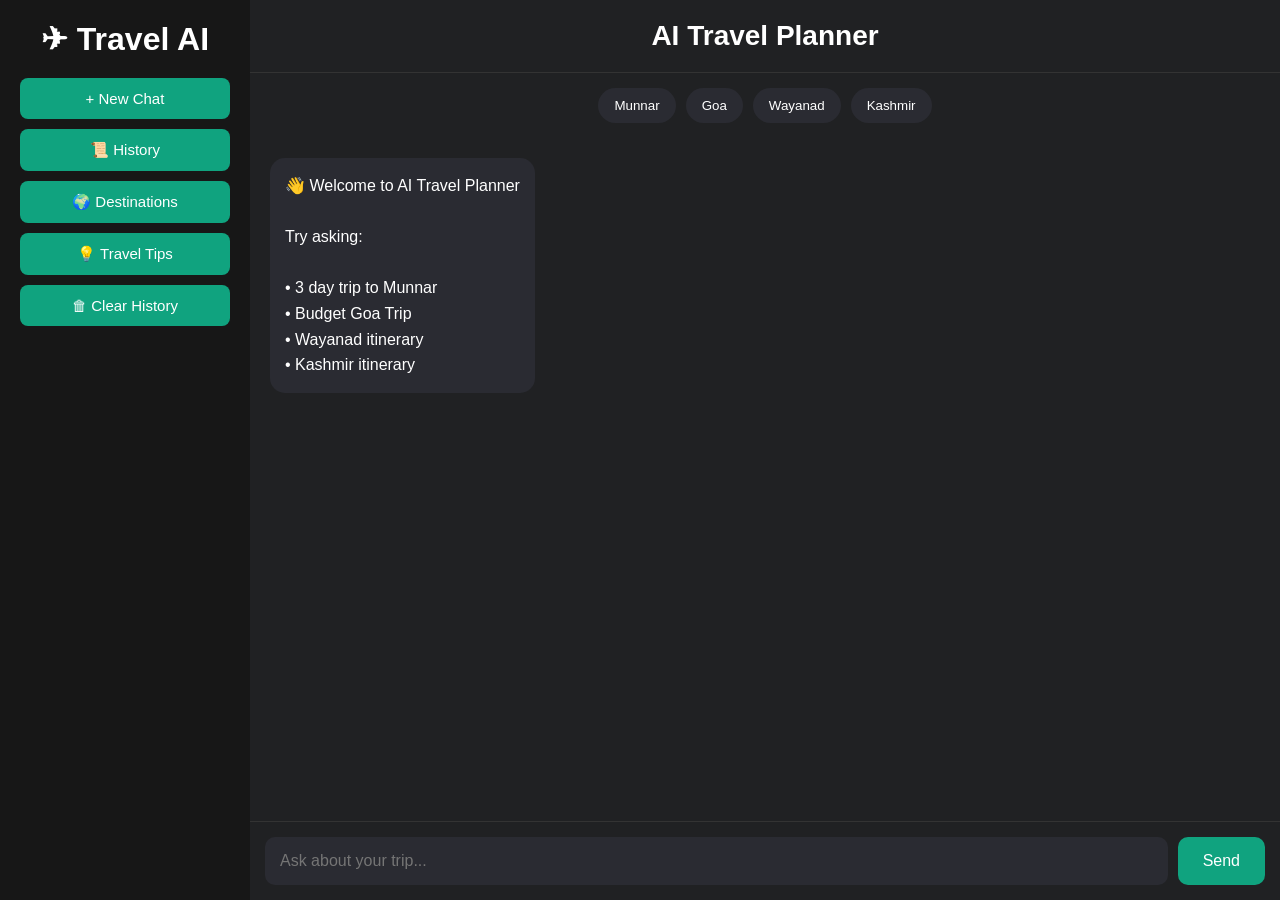
==== index.html @ 4ec8c65a "Travel AI Project" ====
<!DOCTYPE html>
<html lang="en">
<head>
    <meta charset="UTF-8">
    <meta name="viewport" content="width=device-width, initial-scale=1.0">
    <title>AI Travel Planner</title>
    <link rel="stylesheet" href="style.css">
</head>
<body>

    <div class="sidebar">

        <h1>✈ Travel AI</h1>

        <button onclick="newChat()">+ New Chat</button>
        <button onclick="loadHistory()">📜 History</button>
        <button onclick="showDestinations()">🌍 Destinations</button>
        <button onclick="showTips()">💡 Travel Tips</button>
        <button onclick="clearHistory()">🗑 Clear History</button>

    </div>

    <div class="main">

        <div class="header">
            AI Travel Planner
        </div>

        <div class="quick-prompts">

            <button onclick="quickPrompt('3 day trip to Munnar')">
                Munnar
            </button>

            <button onclick="quickPrompt('Budget Goa Trip')">
                Goa
            </button>

            <button onclick="quickPrompt('Wayanad itinerary')">
                Wayanad
            </button>

            <button onclick="quickPrompt('Kashmir itinerary')">
                Kashmir
            </button>

        </div>

        <div id="chatBox" class="chat-box"></div>

        <div class="input-area">

            <input
                type="text"
                id="userInput"
                placeholder="Ask about your trip..."
            >

            <button type="button" onclick="sendMessage()">
                Send
            </button>

        </div>

    </div>

    <script src="script.js"></script>

</body>
</html>
---- style.css ----
*{
    margin:0;
    padding:0;
    box-sizing:border-box;
    font-family:'Segoe UI',sans-serif;
}

body{
    display:flex;
    height:100vh;
    background:#202123;
    color:white;
}

/* Sidebar */

.sidebar{
    width:250px;
    background:#171717;
    padding:20px;
    display:flex;
    flex-direction:column;
}

.sidebar h1{
    margin-bottom:20px;
    text-align:center;
}

.sidebar button{
    padding:12px;
    margin-bottom:10px;
    border:none;
    border-radius:8px;
    background:#10a37f;
    color:white;
    cursor:pointer;
    font-size:15px;
}

.sidebar button:hover{
    background:#0d8a6b;
}

/* Main */

.main{
    flex:1;
    display:flex;
    flex-direction:column;
    height:100vh;
}

.header{
    text-align:center;
    padding:20px;
    font-size:28px;
    font-weight:bold;
    border-bottom:1px solid #333;
}

/* Quick Prompt Buttons */

.quick-prompts{
    display:flex;
    justify-content:center;
    gap:10px;
    flex-wrap:wrap;
    padding:15px;
}

.quick-prompts button{
    background:#2a2b32;
    color:white;
    border:none;
    padding:10px 16px;
    border-radius:20px;
    cursor:pointer;
    transition:0.3s;
}

.quick-prompts button:hover{
    background:#3a3b42;
}

/* Chat Box */

.chat-box{
    flex:1;
    overflow-y:auto;
    padding:20px;
}

/* User Message */

.user-message{
    text-align:right;
    margin-bottom:15px;
}

.user-message div{
    display:inline-block;
    background:#10a37f;
    color:white;
    padding:12px;
    border-radius:15px;
    max-width:70%;
    word-wrap:break-word;
}

/* Bot Message */

.bot-message{
    text-align:left;
    margin-bottom:15px;
}

.bot-message div{
    display:inline-block;
    background:#2a2b32;
    color:white;
    padding:15px;
    border-radius:15px;
    max-width:85%;
    line-height:1.6;
    word-wrap:break-word;
}

/* Input Area */

.input-area{
    display:flex;
    padding:15px;
    border-top:1px solid #333;
    background:#202123;
}

.input-area input{
    flex:1;
    padding:15px;
    border:none;
    border-radius:10px;
    background:#2a2b32;
    color:white;
    font-size:16px;
}

.input-area input:focus{
    outline:none;
}

.input-area button{
    margin-left:10px;
    padding:15px 25px;
    border:none;
    border-radius:10px;
    background:#10a37f;
    color:white;
    cursor:pointer;
    font-size:16px;
}

.input-area button:hover{
    background:#0d8a6b;
}

/* Destination Cards */

.destination-card{
    background:#2a2b32;
    padding:15px;
    margin-bottom:15px;
    border-radius:12px;
    border-left:4px solid #10a37f;
}

.destination-card h3{
    margin-bottom:8px;
}

.destination-card p{
    color:#cccccc;
}

/* Tips */

.tip-card{
    background:#2a2b32;
    padding:15px;
    margin-bottom:15px;
    border-radius:12px;
    border-left:4px solid orange;
}

.tip-card h3{
    margin-bottom:8px;
    color:orange;
}

.tip-card p{
    color:#cccccc;
}

/* Travel Info */

.travel-info{
    padding:10px;
}

.travel-info h2{
    margin-bottom:15px;
}
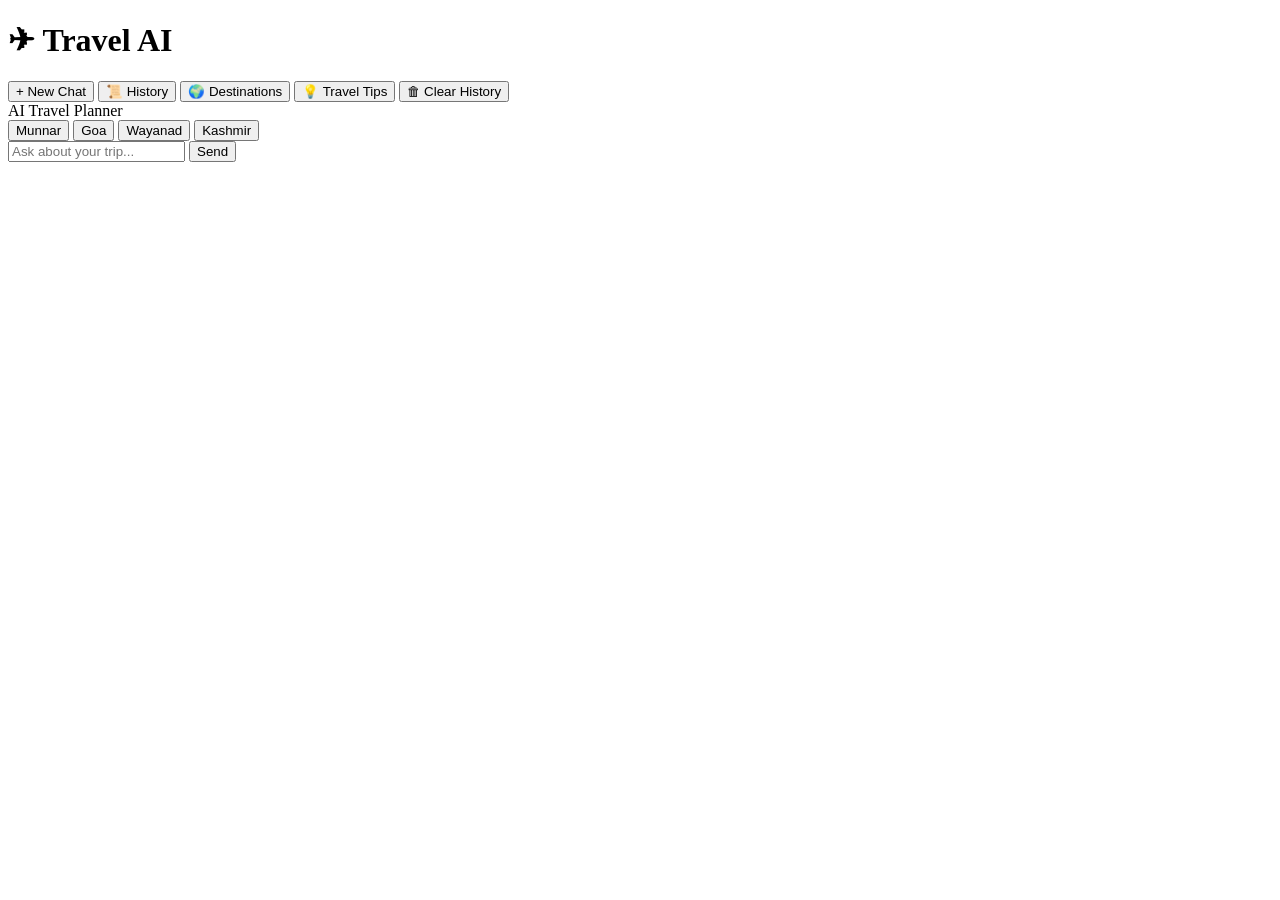
==== commit 546fb0c1: "Serve static files" ====
--- a/index.html
+++ b/index.html
@@ -4,7 +4,7 @@
     <meta charset="UTF-8">
     <meta name="viewport" content="width=device-width, initial-scale=1.0">
     <title>AI Travel Planner</title>
-    <link rel="stylesheet" href="style.css">
+    <link rel="stylesheet" href="/static/style.css">
 </head>
 <body>
 
@@ -64,7 +64,7 @@
 
     </div>
 
-    <script src="script.js"></script>
+    <script src="/static/script.js"></script>
 
 </body>
 </html>
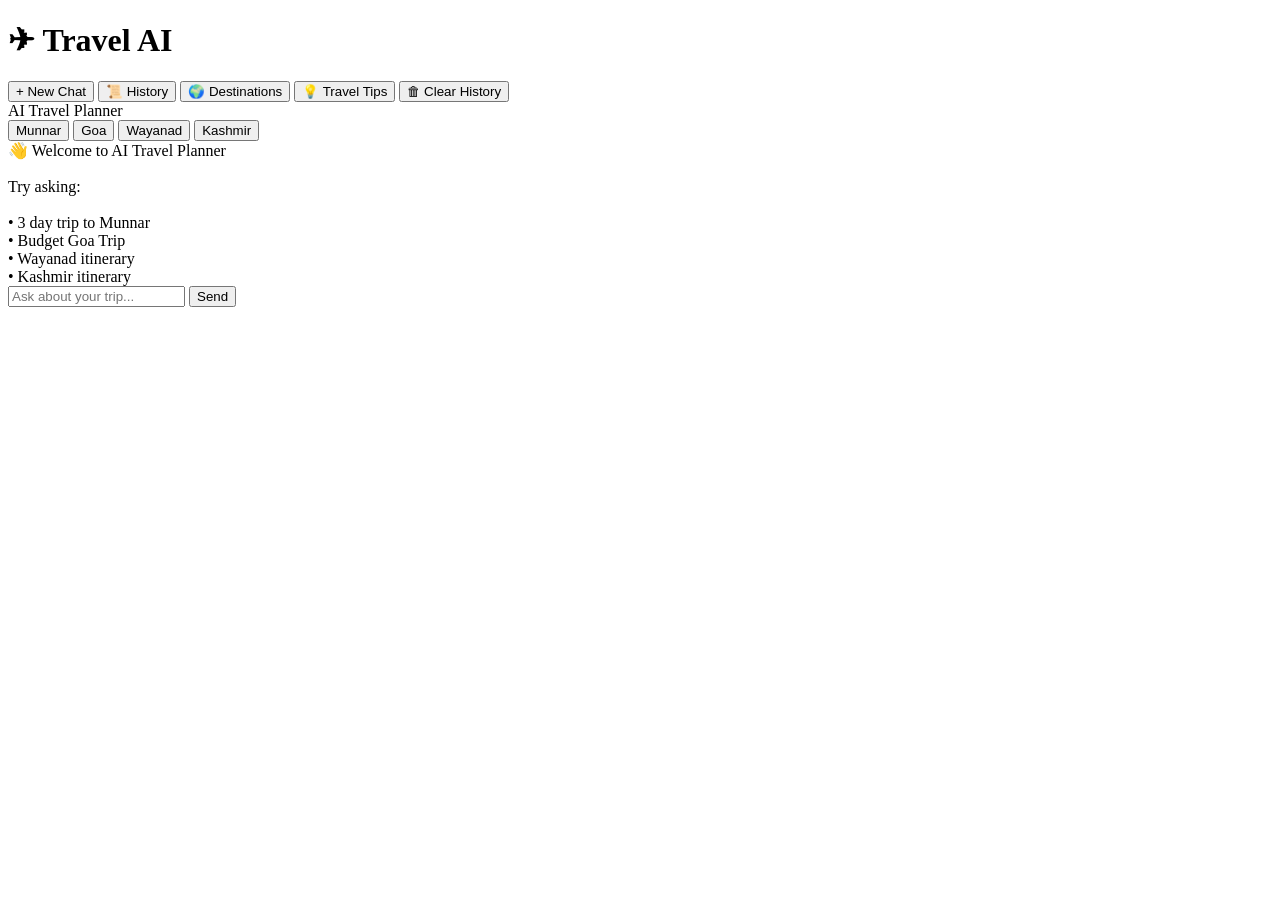
==== commit 41c795d8: "Use Render API" ====
--- a/index.html
+++ b/index.html
@@ -64,7 +64,8 @@
 
     </div>
 
-    <script src="/static/script.js"></script>
+    <script src="script.js"></script>
+    
 
 </body>
 </html>
